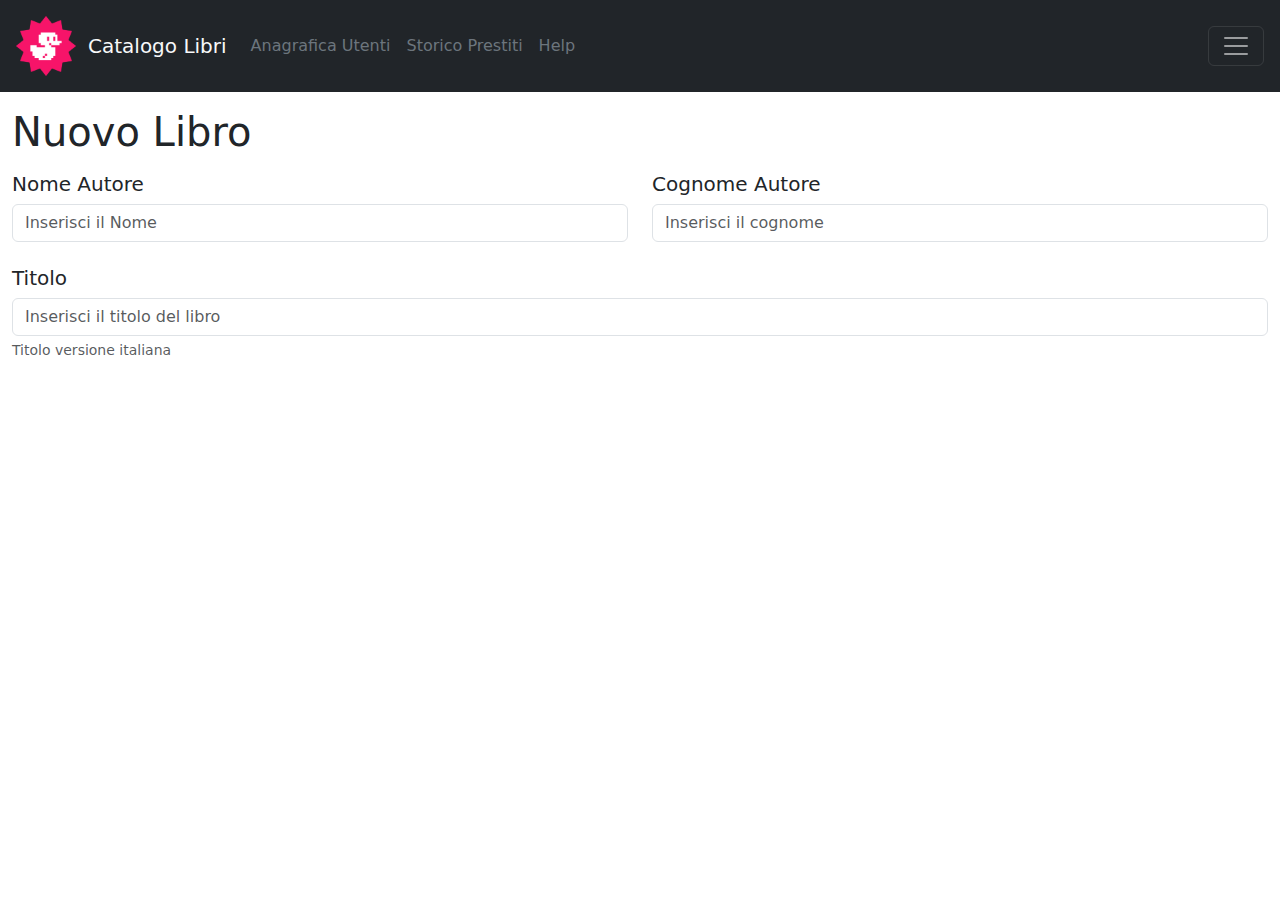
==== newbook.html @ 132b2de7 "init project" ====
<!doctype html>
<html lang="en">
  <head>
    <meta charset="utf-8">
    <meta name="viewport" content="width=device-width, initial-scale=1">
    <title>Bootstrap demo</title>
    <link href="https://cdn.jsdelivr.net/npm/bootstrap@5.3.3/dist/css/bootstrap.min.css" rel="stylesheet" integrity="sha384-QWTKZyjpPEjISv5WaRU9OFeRpok6YctnYmDr5pNlyT2bRjXh0JMhjY6hW+ALEwIH" crossorigin="anonymous">
    <link rel="stylesheet" href="style.css">
  </head>
  <body>
    <header class="bg-dark p-3 d-flex justify-content-between">
        <img id="img" src="duck.png" alt="">
        <nav class="navbar align-content-center navbar-expand-lg flex-grow-1">
            <div class="container">
              <a class="navbar-brand text-light d-none d-lg-block" href="#">Catalogo Libri</a>
              <div class="collapse navbar-collapse" id="navbarNavAltMarkup">
                <div class="navbar-nav">
                  <a class="nav-link active text-secondary" aria-current="page" href="#">Anagrafica Utenti</a>
                  <a class="nav-link text-secondary" href="#">Storico Prestiti</a>
                  <a class="nav-link text-secondary" href="#">Help</a>
                </div>
              </div>
            </div>
          </nav>
          <div class="collapse" id="navbarToggleExternalContent" data-bs-theme="dark">
            <div class="bg-dark p-4">
              <h5 class="text-body-emphasis h4">Collapsed content</h5>
              <span class="text-body-secondary">Toggleable via the navbar brand.</span>
            </div>
          </div>
          <nav class="navbar navbar-dark bg-dark">
              <button class="navbar-toggler" type="button" data-bs-toggle="collapse" data-bs-target="#navbarToggleExternalContent" aria-controls="navbarToggleExternalContent" aria-expanded="false" aria-label="Toggle navigation">
                <span class="navbar-toggler-icon"></span>
              </button>
          </nav>
    </header>
    <main>
        <div class="container-fluid">
            <h1 class="my-3">Nuovo Libro</h1>
            <div class="row g-3m mb-4">
                <div class="col-6">
                    <h5>Nome Autore</h5>
                    <div>
                        <input type="text" class="form-control" name="Nome" placeholder="Inserisci il Nome" style="width: 100%">
                    </div>
                </div>
                <div class="col-6">
                    <h5>Cognome Autore</h5>
                    <div>
                        <input type="text" class="form-control" name="Nome" placeholder="Inserisci il cognome" style="width: 100%">
                    </div>
                </div>
            </div>
            <div class="row g-3 mb-4">
                <div class="col">
                    <h5>Titolo</h5>
                    <div>
                        <input type="text" class="form-control" name="Nome" placeholder="Inserisci il titolo del libro" style="width: 100%">
                        <div class="form-text">Titolo versione italiana</div>
                    </div>
                </div>
            </div>
            
        </div>
    </main>
    <script src="https://cdn.jsdelivr.net/npm/bootstrap@5.3.3/dist/js/bootstrap.bundle.min.js" integrity="sha384-YvpcrYf0tY3lHB60NNkmXc5s9fDVZLESaAA55NDzOxhy9GkcIdslK1eN7N6jIeHz" crossorigin="anonymous"></script>
  </body>
</html>
---- style.css ----
#img{
    max-width: 60px;
}
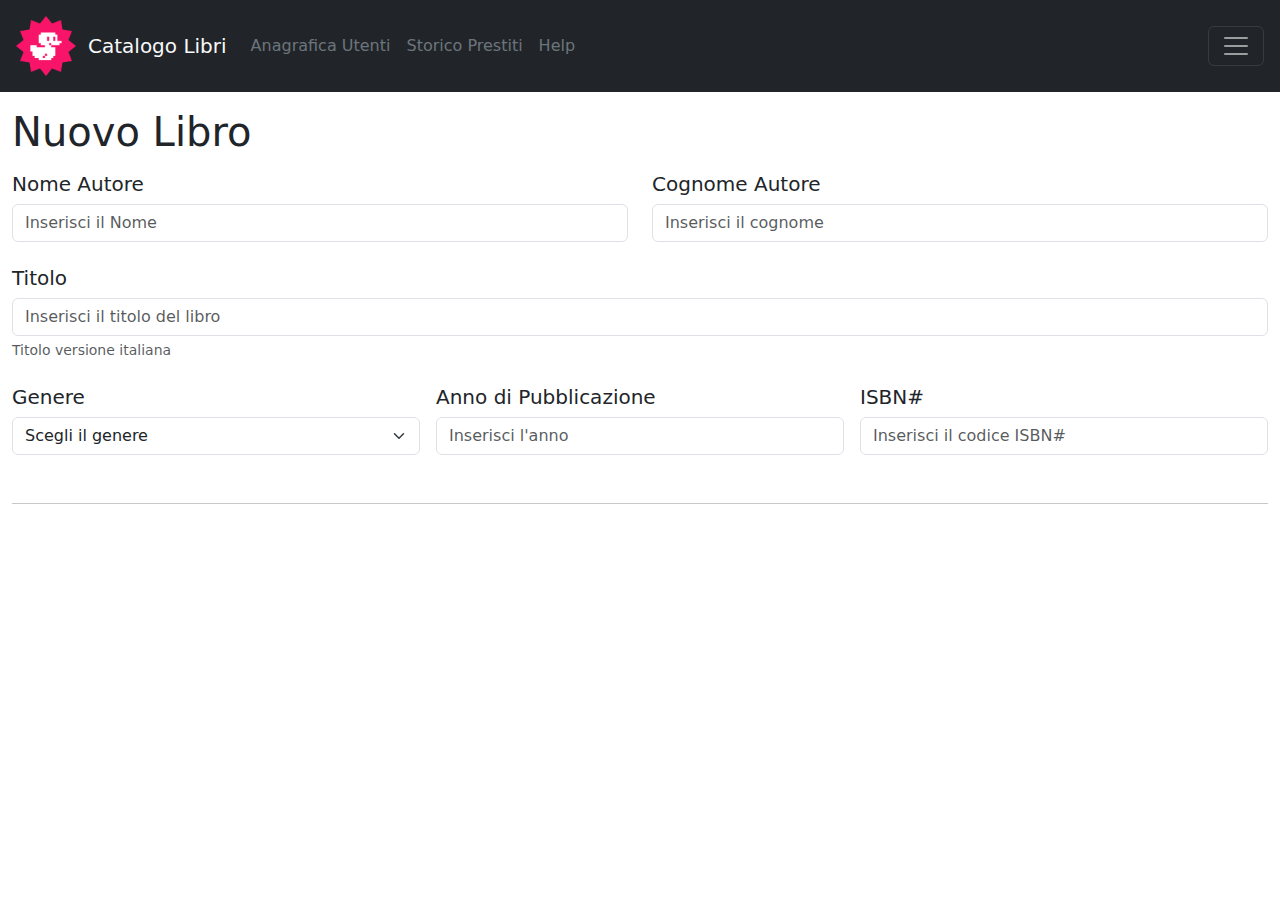
==== commit 5775274d: "feat: add second row" ====
--- a/newbook.html
+++ b/newbook.html
@@ -60,6 +60,30 @@
                     </div>
                 </div>
             </div>
+            <div class="row g-3 mb-4">
+                <div class="col-12 col-lg-4">
+                    <h5>Genere</h5>
+                    <select class="form-select" aria-label="Default select example">
+                        <option selected>Scegli il genere</option>
+                        <option value="1">Horror</option>
+                        <option value="2">Business</option>
+                        <option value="3">Azione</option>
+                    </select>
+                </div>
+                <div class="col-12 col-lg-4">
+                    <h5>Anno di Pubblicazione</h5>
+                    <div>
+                        <input type="text" class="form-control" name="Nome" placeholder="Inserisci l'anno" style="width: 100%">
+                    </div>
+                </div>
+                <div class="col-12 col-lg-4">
+                    <h5>ISBN#</h5>
+                    <div>
+                        <input type="text" class="form-control" name="Nome" placeholder="Inserisci il codice ISBN#" style="width: 100%">
+                    </div>
+                </div>
+            </div>
+            <hr class="my-5">
             
         </div>
     </main>
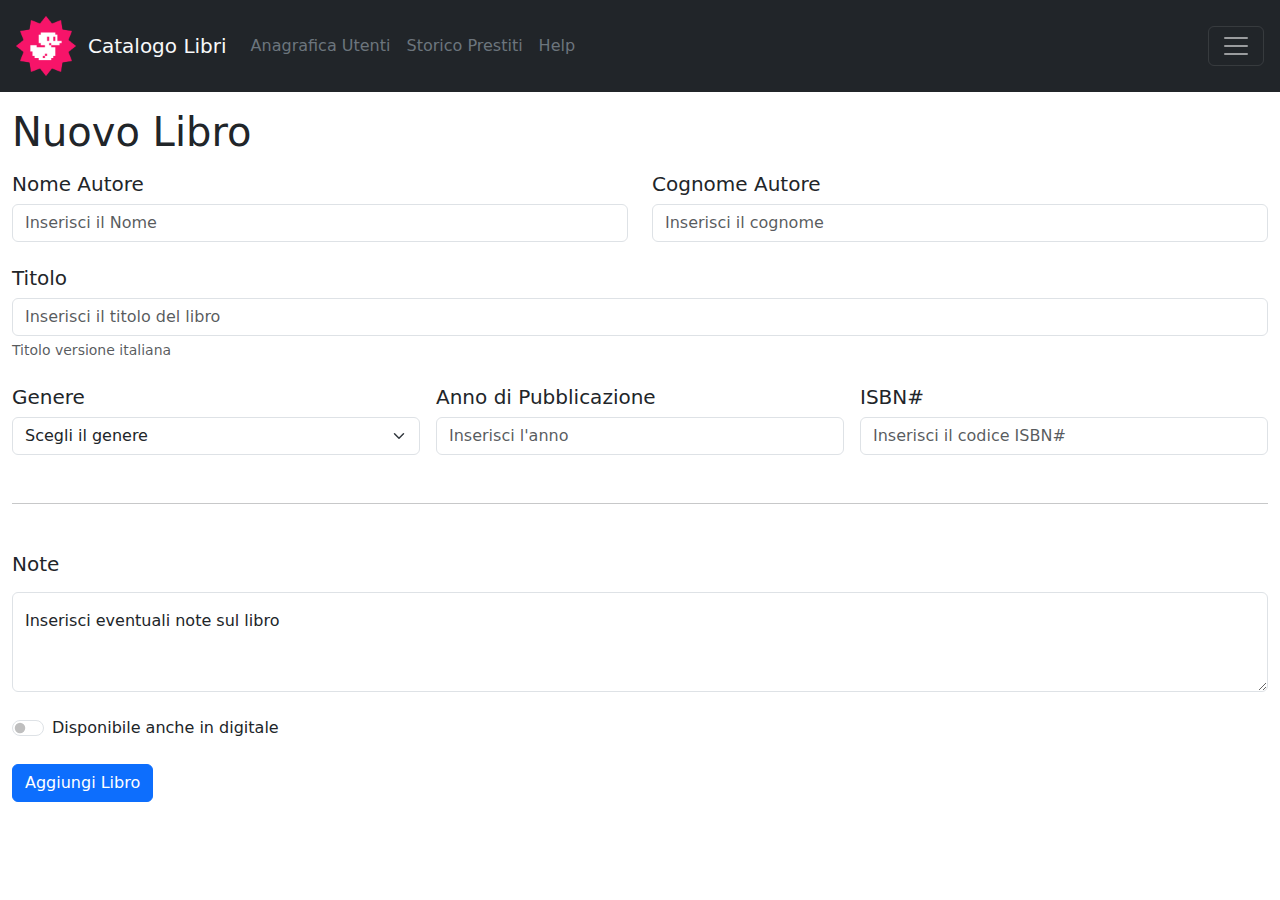
==== commit 2f3a0eea: "feat: add third section" ====
--- a/newbook.html
+++ b/newbook.html
@@ -84,7 +84,22 @@
                 </div>
             </div>
             <hr class="my-5">
-            
+            <div class="row">
+                <div class="col">
+                    <h5 class="mb-3">Note</h5>
+                    <div class="form-floating">
+                        <textarea class="form-control" placeholder="Leave a comment here" id="floatingTextarea2" style="height: 100px"></textarea>
+                        <label for="floatingTextarea2">Inserisci eventuali note sul libro</label>
+                      </div>
+                </div>
+            </div>
+            <div class="form-check form-switch my-4">
+                <input class="form-check-input" type="checkbox" role="switch" id="flexSwitchCheckDefault">
+                <label class="form-check-label" for="flexSwitchCheckDefault">Disponibile anche in digitale</label>
+            </div>
+            <div class="mt-4">
+                <button type="button" class="btn btn-primary">Aggiungi Libro</button>
+            </div>
         </div>
     </main>
     <script src="https://cdn.jsdelivr.net/npm/bootstrap@5.3.3/dist/js/bootstrap.bundle.min.js" integrity="sha384-YvpcrYf0tY3lHB60NNkmXc5s9fDVZLESaAA55NDzOxhy9GkcIdslK1eN7N6jIeHz" crossorigin="anonymous"></script>
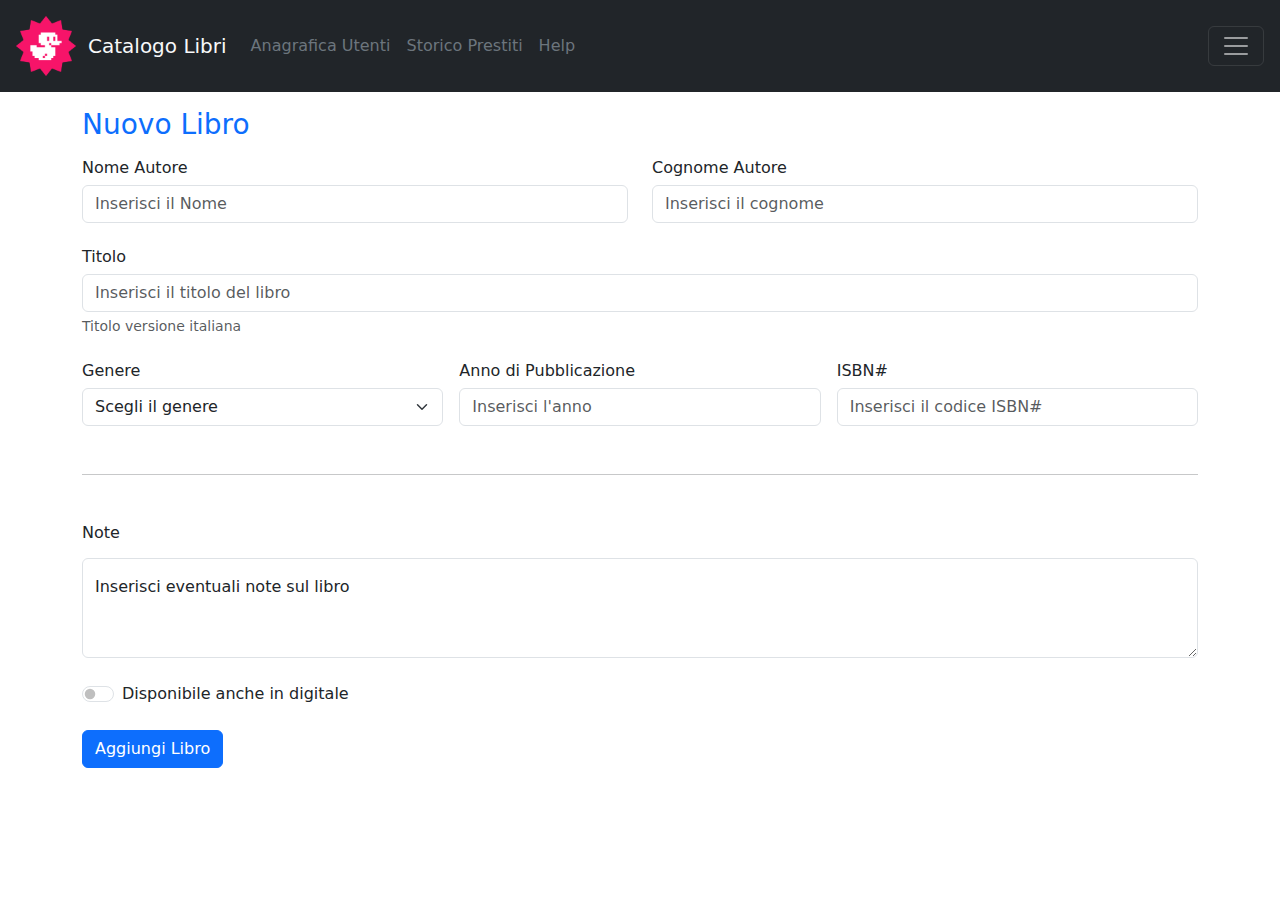
==== commit 5c9b2604: "feat: changes to button, navigation, and form elements" ====
--- a/newbook.html
+++ b/newbook.html
@@ -10,9 +10,9 @@
   <body>
     <header class="bg-dark p-3 d-flex justify-content-between">
         <img id="img" src="duck.png" alt="">
-        <nav class="navbar align-content-center navbar-expand-lg flex-grow-1">
+        <nav class="navbar align-content-left navbar-expand-lg flex-grow-1">
             <div class="container">
-              <a class="navbar-brand text-light d-none d-lg-block" href="#">Catalogo Libri</a>
+              <a class="navbar-brand text-light d-none d-lg-block" href="index.html">Catalogo Libri</a>
               <div class="collapse navbar-collapse" id="navbarNavAltMarkup">
                 <div class="navbar-nav">
                   <a class="nav-link active text-secondary" aria-current="page" href="#">Anagrafica Utenti</a>
@@ -35,17 +35,17 @@
           </nav>
     </header>
     <main>
-        <div class="container-fluid">
-            <h1 class="my-3">Nuovo Libro</h1>
+        <div class="container-lg">
+            <h3 class="my-3 text-primary">Nuovo Libro</h3>
             <div class="row g-3m mb-4">
                 <div class="col-6">
-                    <h5>Nome Autore</h5>
+                    <h6>Nome Autore</h6>
                     <div>
                         <input type="text" class="form-control" name="Nome" placeholder="Inserisci il Nome" style="width: 100%">
                     </div>
                 </div>
                 <div class="col-6">
-                    <h5>Cognome Autore</h5>
+                    <h6>Cognome Autore</h6>
                     <div>
                         <input type="text" class="form-control" name="Nome" placeholder="Inserisci il cognome" style="width: 100%">
                     </div>
@@ -53,7 +53,7 @@
             </div>
             <div class="row g-3 mb-4">
                 <div class="col">
-                    <h5>Titolo</h5>
+                    <h6>Titolo</h6>
                     <div>
                         <input type="text" class="form-control" name="Nome" placeholder="Inserisci il titolo del libro" style="width: 100%">
                         <div class="form-text">Titolo versione italiana</div>
@@ -62,7 +62,7 @@
             </div>
             <div class="row g-3 mb-4">
                 <div class="col-12 col-lg-4">
-                    <h5>Genere</h5>
+                    <h6>Genere</h6>
                     <select class="form-select" aria-label="Default select example">
                         <option selected>Scegli il genere</option>
                         <option value="1">Horror</option>
@@ -71,13 +71,13 @@
                     </select>
                 </div>
                 <div class="col-12 col-lg-4">
-                    <h5>Anno di Pubblicazione</h5>
+                    <h6>Anno di Pubblicazione</h6>
                     <div>
                         <input type="text" class="form-control" name="Nome" placeholder="Inserisci l'anno" style="width: 100%">
                     </div>
                 </div>
                 <div class="col-12 col-lg-4">
-                    <h5>ISBN#</h5>
+                    <h6>ISBN#</h6>
                     <div>
                         <input type="text" class="form-control" name="Nome" placeholder="Inserisci il codice ISBN#" style="width: 100%">
                     </div>
@@ -86,7 +86,7 @@
             <hr class="my-5">
             <div class="row">
                 <div class="col">
-                    <h5 class="mb-3">Note</h5>
+                    <h6 class="mb-3">Note</h6>
                     <div class="form-floating">
                         <textarea class="form-control" placeholder="Leave a comment here" id="floatingTextarea2" style="height: 100px"></textarea>
                         <label for="floatingTextarea2">Inserisci eventuali note sul libro</label>
